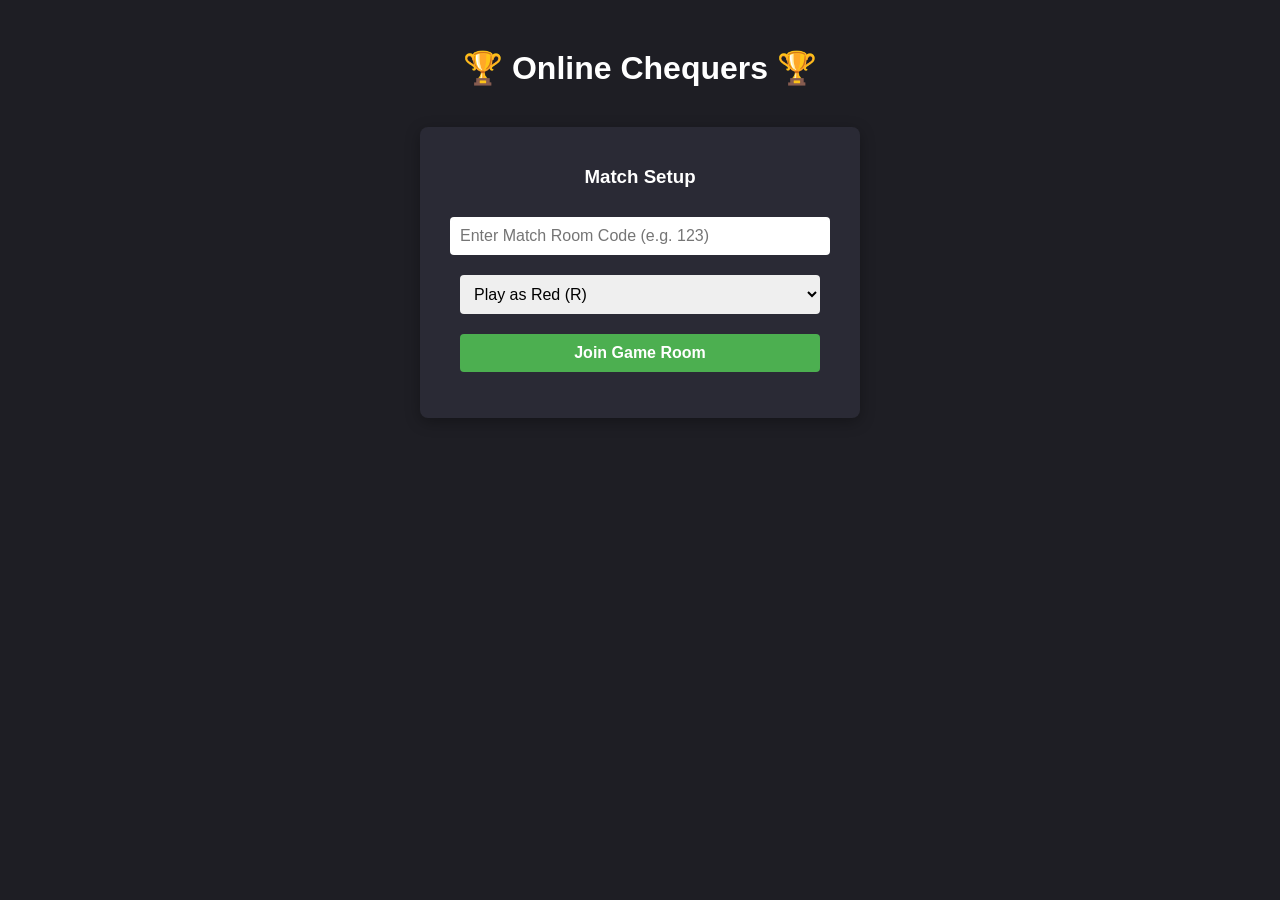
==== index.html @ 80f0aec5 "Reorder script tag for improved loading sequence Moved the script tag to the top of the head section" ====
<!DOCTYPE html>
<html lang="en">
<head>
    <meta charset="UTF-8">
    <title>Online Multiplayer Chequers</title>
    
    <!-- 1. WE MOVE THIS TO THE VERY TOP OF HEAD SO IT LOADS ABSOLUTELY FIRST -->
    <script src="https://cloudflare.com"></script>
    
    <style>
        body { font-family: 'Segoe UI', Tahoma, Geneva, Verdana, sans-serif; background-color: #1e1e24; color: #fff; text-align: center; padding: 20px; }
        .setup-box { background: #2a2a35; padding: 20px; max-width: 400px; margin: 40px auto; border-radius: 8px; box-shadow: 0 4px 15px rgba(0,0,0,0.3); }
        input, select, button { width: 90%; padding: 10px; margin: 10px 0; border: none; border-radius: 4px; font-size: 16px; }
        button { background-color: #4CAF50; color: white; font-weight: bold; cursor: pointer; }
        button:hover { background-color: #45a049; }
        #game-container { display: none; margin-top: 20px; }
        #board-display { font-family: monospace; background: #000; padding: 15px; border-radius: 6px; display: inline-block; white-space: pre; font-size: 20px; line-height: 1.2; text-align: left; border: 3px solid #444; }
        .status { margin: 15px; font-size: 18px; font-weight: bold; color: #00E676; }
    </style>
</head>
<body>

    <h1>🏆 Online Chequers 🏆</h1>

    <!-- 1. MATCH SETUP PANEL -->
    <div id="setup-panel" class="setup-box">
        <h3>Match Setup</h3>
        <input type="text" id="gameCode" placeholder="Enter Match Room Code (e.g. 123)">
        <select id="playerColor">
            <option value="R">Play as Red (R)</option>
            <option value="W">Play as White (W)</option>
        </select>
        <button onclick="connectToMatch()">Join Game Room</button>
        <p id="conn-status" style="color: #FFA726;"></p>
    </div>

    <!-- 2. GAME BOARD INTERFACE -->
    <div id="game-container">
        <div class="status" id="turn-indicator">Waiting for move...</div>
        <div id="board-display">Loading board layout...</div>
        
        <div class="setup-box" style="margin-top: 20px;">
            <h4>Submit a Move</h4>
            <input type="text" id="currentPos" placeholder="Current Position (e.g. B3)" maxlength="2">
            <input type="text" id="targetPos" placeholder="Target Position (e.g. A4)" maxlength="2">
            <button onclick="sendMove()">Send Move Over Internet</button>
        </div>
    </div>

<script>
    const RENDER_URL = "https://chequers.onrender.com"; 
    
    let socket;
    let myColor = "R";
    let activeRoom = "";

    function connectToMatch() {
        const room = document.getElementById('gameCode').value.trim();
        myColor = document.getElementById('playerColor').value;
        activeRoom = room;

        if(!room) { alert("Please enter a room code!"); return; }
        document.getElementById('conn-status').innerText = "Connecting to backend server...";

        // Connect directly over the web via WebSockets
        socket = io(RENDER_URL);

        socket.on('connect', () => {
            document.getElementById('setup-panel').style.display = 'none';
            document.getElementById('game-container').style.display = 'block';
            socket.emit('join_match', { game_code: activeRoom });
        });

        // Listen for board updates from the server
        socket.on('board_update', (data) => {
            document.getElementById('turn-indicator').innerText = `Current Turn: ${data.turn} ${data.turn === myColor ? '(YOUR TURN)' : '(Waiting for opponent)'}`;
            
            // Build the visual text board
            let boardText = "   A B C D E F G H\n";
            data.board.forEach((row, index) => {
                boardText += `${8 - index}  ${row.join(' ')}\n`;
            });
            document.getElementById('board-display').innerText = boardText;
        });

        socket.on('error_message', (data) => { alert("Error: " + data.message); });
        socket.on('game_over', (data) => { alert("Game Over! " + data.message); });
    }

    function sendMove() {
        const pos = document.getElementById('currentPos').value.toUpperCase().trim();
        const newPos = document.getElementById('targetPos').value.toUpperCase().trim();
        
        if(pos.length !== 2 || newPos.length !== 2) { alert("Use format like B3 and A4!"); return; }

        try {
            const columns = "ABCDEFGH";
            const c = columns.indexOf(pos[0]);
            const r = 8 - parseInt(pos[1]);
            const nc = columns.indexOf(newPos[0]);
            const nr = 8 - parseInt(newPos[1]);

            socket.emit('submit_move', {
                game_code: activeRoom,
                player_color: myColor,
                r: r, c: c, nr: nr, nc: nc
            });

            // Clear inputs for next turn
            document.getElementById('currentPos').value = "";
            document.getElementById('targetPos').value = "";
        } catch(e) {
            alert("Invalid coordinate values submitted.");
        }
    }
</script>
</body>
</html>
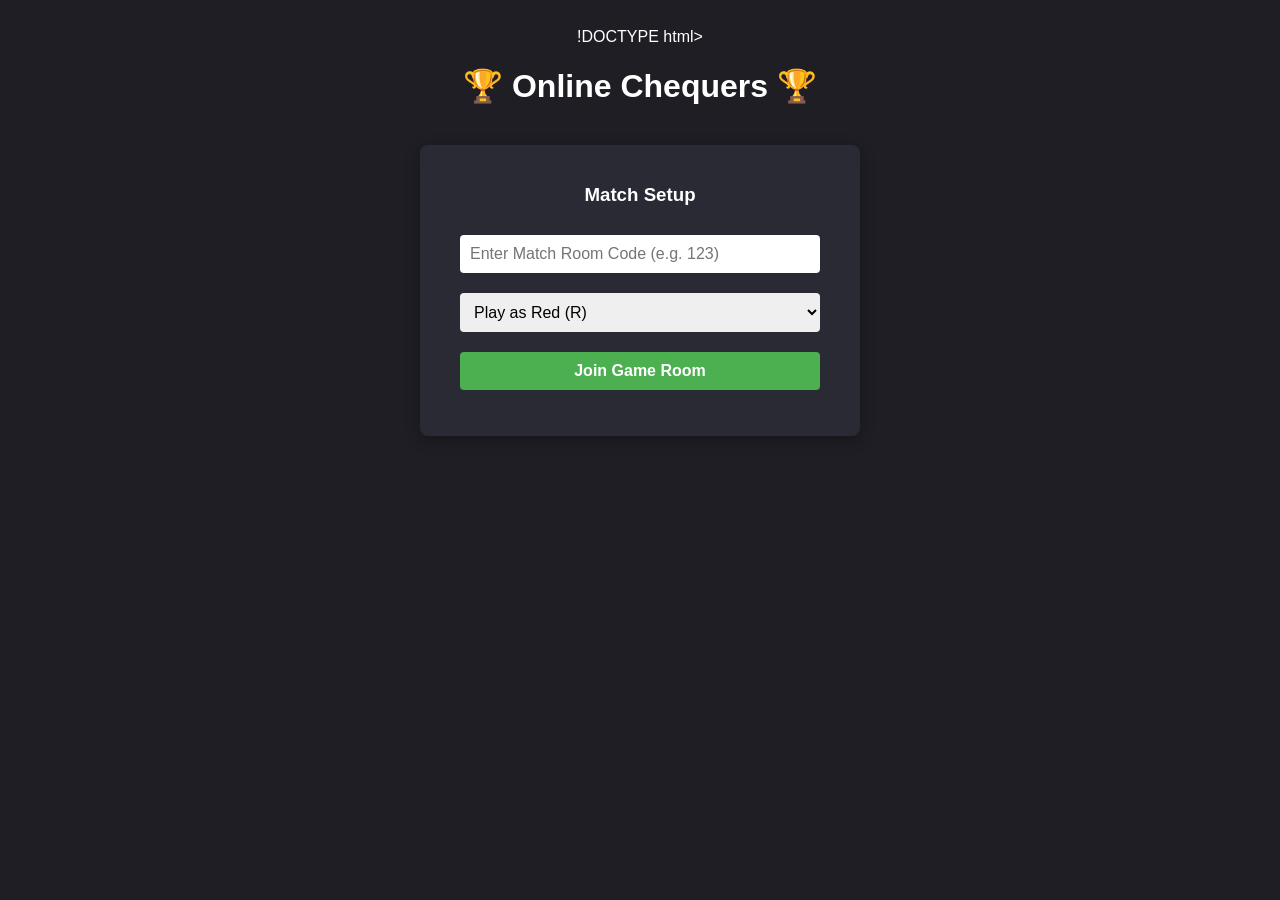
==== commit 0d2a91ac: "Update HTML structure and WebSocket connection logic" ====
--- a/index.html
+++ b/index.html
@@ -1,11 +1,11 @@
-<!DOCTYPE html>
+!DOCTYPE html>
 <html lang="en">
 <head>
     <meta charset="UTF-8">
     <title>Online Multiplayer Chequers</title>
     
-    <!-- 1. WE MOVE THIS TO THE VERY TOP OF HEAD SO IT LOADS ABSOLUTELY FIRST -->
-    <script src="https://cloudflare.com"></script>
+    <!-- Ultra-stable universal connection library -->
+    <script src="https://cloudflare.com" crossorigin="anonymous" referrerpolicy="no-referrer"></script>
     
     <style>
         body { font-family: 'Segoe UI', Tahoma, Geneva, Verdana, sans-serif; background-color: #1e1e24; color: #fff; text-align: center; padding: 20px; }
@@ -22,7 +22,6 @@
 
     <h1>🏆 Online Chequers 🏆</h1>
 
-    <!-- 1. MATCH SETUP PANEL -->
     <div id="setup-panel" class="setup-box">
         <h3>Match Setup</h3>
         <input type="text" id="gameCode" placeholder="Enter Match Room Code (e.g. 123)">
@@ -34,7 +33,6 @@
         <p id="conn-status" style="color: #FFA726;"></p>
     </div>
 
-    <!-- 2. GAME BOARD INTERFACE -->
     <div id="game-container">
         <div class="status" id="turn-indicator">Waiting for move...</div>
         <div id="board-display">Loading board layout...</div>
@@ -48,7 +46,8 @@
     </div>
 
 <script>
-    const RENDER_URL = "https://chequers.onrender.com"; 
+    // Pointing directly to your server endpoint
+    const RENDER_URL = "https://onrender.com"; 
     
     let socket;
     let myColor = "R";
@@ -62,29 +61,38 @@
         if(!room) { alert("Please enter a room code!"); return; }
         document.getElementById('conn-status').innerText = "Connecting to backend server...";
 
-        // Connect directly over the web via WebSockets
-        socket = io(RENDER_URL);
+        try {
+            // Force pure WebSocket connection rules to avoid browser permission errors
+            socket = io(RENDER_URL, {
+                transports: ['websocket', 'polling'],
+                upgrade: true
+            });
 
-        socket.on('connect', () => {
-            document.getElementById('setup-panel').style.display = 'none';
-            document.getElementById('game-container').style.display = 'block';
-            socket.emit('join_match', { game_code: activeRoom });
-        });
+            socket.on('connect', () => {
+                document.getElementById('setup-panel').style.display = 'none';
+                document.getElementById('game-container').style.display = 'block';
+                socket.emit('join_match', { game_code: activeRoom });
+            });
 
-        // Listen for board updates from the server
-        socket.on('board_update', (data) => {
-            document.getElementById('turn-indicator').innerText = `Current Turn: ${data.turn} ${data.turn === myColor ? '(YOUR TURN)' : '(Waiting for opponent)'}`;
+            socket.on('board_update', (data) => {
+                document.getElementById('turn-indicator').innerText = `Current Turn: ${data.turn} ${data.turn === myColor ? '(YOUR TURN)' : '(Waiting for opponent)'}`;
+                let boardText = "   A B C D E F G H\n";
+                data.board.forEach((row, index) => {
+                    boardText += `${8 - index}  ${row.join(' ')}\n`;
+                });
+                document.getElementById('board-display').innerText = boardText;
+            });
+
+            socket.on('error_message', (data) => { alert("Error: " + data.message); });
+            socket.on('game_over', (data) => { alert("Game Over! " + data.message); });
             
-            // Build the visual text board
-            let boardText = "   A B C D E F G H\n";
-            data.board.forEach((row, index) => {
-                boardText += `${8 - index}  ${row.join(' ')}\n`;
+            socket.on('connect_error', (err) => {
+                document.getElementById('conn-status').innerText = "Server is waking up, please stay on this page...";
             });
-            document.getElementById('board-display').innerText = boardText;
-        });
 
-        socket.on('error_message', (data) => { alert("Error: " + data.message); });
-        socket.on('game_over', (data) => { alert("Game Over! " + data.message); });
+        } catch (error) {
+            alert("Connection framework initialization failed.");
+        }
     }
 
     function sendMove() {
@@ -93,25 +101,20 @@
         
         if(pos.length !== 2 || newPos.length !== 2) { alert("Use format like B3 and A4!"); return; }
 
-        try {
-            const columns = "ABCDEFGH";
-            const c = columns.indexOf(pos[0]);
-            const r = 8 - parseInt(pos[1]);
-            const nc = columns.indexOf(newPos[0]);
-            const nr = 8 - parseInt(newPos[1]);
+        const columns = "ABCDEFGH";
+        const c = columns.indexOf(pos);
+        const r = 8 - parseInt(pos[1]);
+        const nc = columns.indexOf(newPos);
+        const nr = 8 - parseInt(newPos[1]);
 
-            socket.emit('submit_move', {
-                game_code: activeRoom,
-                player_color: myColor,
-                r: r, c: c, nr: nr, nc: nc
-            });
+        socket.emit('submit_move', {
+            game_code: activeRoom,
+            player_color: myColor,
+            r: r, c: c, nr: nr, nc: nc
+        });
 
-            // Clear inputs for next turn
-            document.getElementById('currentPos').value = "";
-            document.getElementById('targetPos').value = "";
-        } catch(e) {
-            alert("Invalid coordinate values submitted.");
-        }
+        document.getElementById('currentPos').value = "";
+        document.getElementById('targetPos').value = "";
     }
 </script>
 </body>
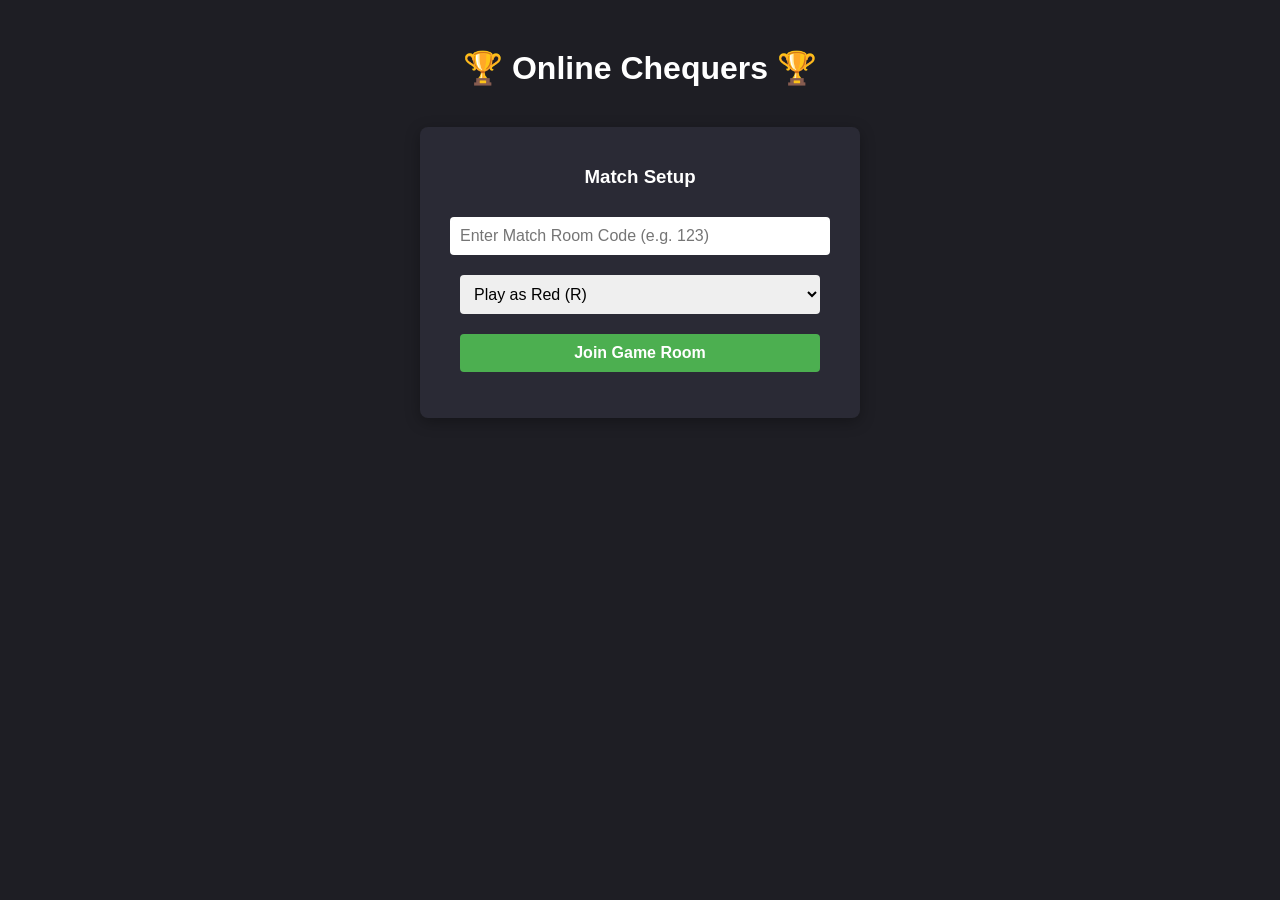
==== commit aa25f11c: "Update HTML structure and script source" ====
--- a/index.html
+++ b/index.html
@@ -1,11 +1,11 @@
-!DOCTYPE html>
+<!DOCTYPE html>
 <html lang="en">
 <head>
     <meta charset="UTF-8">
     <title>Online Multiplayer Chequers</title>
     
-    <!-- Ultra-stable universal connection library -->
-    <script src="https://cloudflare.com" crossorigin="anonymous" referrerpolicy="no-referrer"></script>
+    <!-- We use the pre-packaged script coming directly from your live Render server -->
+    <script src="https://onrender.com"></script>
     
     <style>
         body { font-family: 'Segoe UI', Tahoma, Geneva, Verdana, sans-serif; background-color: #1e1e24; color: #fff; text-align: center; padding: 20px; }
@@ -46,7 +46,6 @@
     </div>
 
 <script>
-    // Pointing directly to your server endpoint
     const RENDER_URL = "https://onrender.com"; 
     
     let socket;
@@ -62,10 +61,14 @@
         document.getElementById('conn-status').innerText = "Connecting to backend server...";
 
         try {
-            // Force pure WebSocket connection rules to avoid browser permission errors
+            // Check if the script loaded properly from Render
+            if (typeof io === 'undefined') {
+                document.getElementById('conn-status').innerText = "Server is waking up from standby mode. Please wait 30 seconds and click Join again...";
+                return;
+            }
+
             socket = io(RENDER_URL, {
-                transports: ['websocket', 'polling'],
-                upgrade: true
+                transports: ['websocket', 'polling']
             });
 
             socket.on('connect', () => {
@@ -85,13 +88,9 @@
 
             socket.on('error_message', (data) => { alert("Error: " + data.message); });
             socket.on('game_over', (data) => { alert("Game Over! " + data.message); });
-            
-            socket.on('connect_error', (err) => {
-                document.getElementById('conn-status').innerText = "Server is waking up, please stay on this page...";
-            });
 
         } catch (error) {
-            alert("Connection framework initialization failed.");
+            document.getElementById('conn-status').innerText = "Connection configuration error.";
         }
     }
 
@@ -103,9 +102,9 @@
 
         const columns = "ABCDEFGH";
         const c = columns.indexOf(pos);
-        const r = 8 - parseInt(pos[1]);
+        const r = 8 - parseInt(pos.slice(1));
         const nc = columns.indexOf(newPos);
-        const nr = 8 - parseInt(newPos[1]);
+        const nr = 8 - parseInt(newPos.slice(1));
 
         socket.emit('submit_move', {
             game_code: activeRoom,
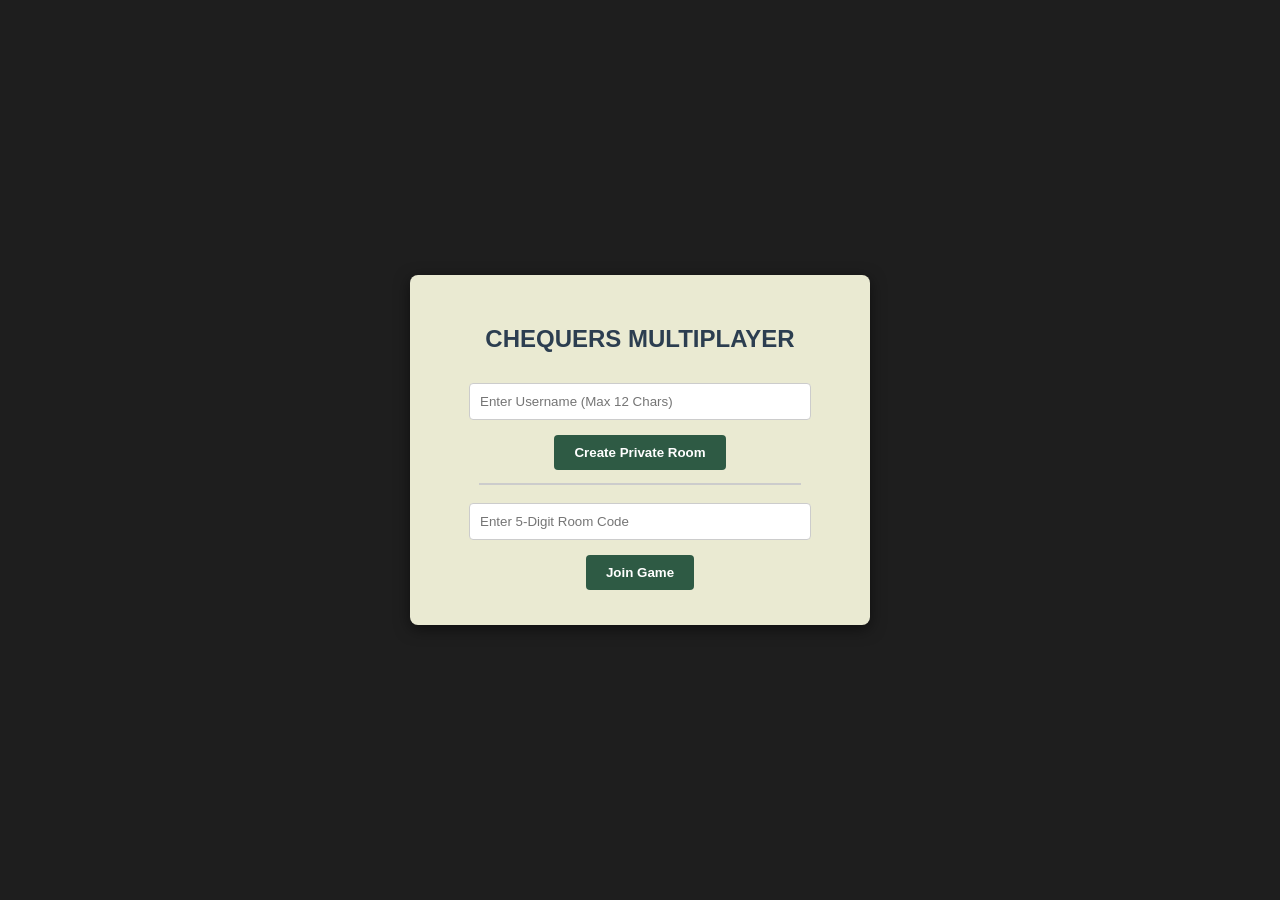
==== commit 033e018f: "Revise title and enhance multiplayer functionality Updated game title and added multiplayer features" ====
--- a/index.html
+++ b/index.html
@@ -2,119 +2,251 @@
 <html lang="en">
 <head>
     <meta charset="UTF-8">
-    <title>Online Multiplayer Chequers</title>
-    
-    <!-- We use the pre-packaged script coming directly from your live Render server -->
-    <script src="https://onrender.com"></script>
-    
+    <meta name="viewport" content="width=device-width, initial-scale=1.0">
+    <title>Chequers - British Tournament Edition</title>
+    <script src="https://socket.io"></script>
     <style>
-        body { font-family: 'Segoe UI', Tahoma, Geneva, Verdana, sans-serif; background-color: #1e1e24; color: #fff; text-align: center; padding: 20px; }
-        .setup-box { background: #2a2a35; padding: 20px; max-width: 400px; margin: 40px auto; border-radius: 8px; box-shadow: 0 4px 15px rgba(0,0,0,0.3); }
-        input, select, button { width: 90%; padding: 10px; margin: 10px 0; border: none; border-radius: 4px; font-size: 16px; }
-        button { background-color: #4CAF50; color: white; font-weight: bold; cursor: pointer; }
-        button:hover { background-color: #45a049; }
-        #game-container { display: none; margin-top: 20px; }
-        #board-display { font-family: monospace; background: #000; padding: 15px; border-radius: 6px; display: inline-block; white-space: pre; font-size: 20px; line-height: 1.2; text-align: left; border: 3px solid #444; }
-        .status { margin: 15px; font-size: 18px; font-weight: bold; color: #00E676; }
+        /* Minimalist Color Palette Restriction Strategy */
+        :root {
+            --cream-tile: #f0ead6;
+            --green-tile: #2e5a44;
+            --red-piece: #b22222;
+            --white-piece: #f8f9fa;
+            --glow-yellow: #ffd700;
+            --overlay-bg: rgba(245, 245, 220, 0.95);
+            --dark-text: #2c3e50;
+            --menu-bg: #e6dfc7;
+        }
+
+        body {
+            font-family: 'Segoe UI', Tahoma, Geneva, Verdana, sans-serif;
+            background: #1e1e1e;
+            color: #fff;
+            margin: 0; padding: 0;
+            display: flex; flex-direction: column; align-items: center; justify-content: center;
+            min-height: 100vh; overflow-x: hidden;
+        }
+
+        #lobby-container {
+            background: var(--overlay-bg); color: var(--dark-text);
+            padding: 30px; border-radius: 8px; box-shadow: 0 4px 15px rgba(0,0,0,0.5);
+            text-align: center; max-width: 400px; width: 90%;
+        }
+
+        #lobby-container input {
+            width: 80%; padding: 10px; margin: 10px 0; border: 1px solid #ccc; border-radius: 4px;
+        }
+
+        #lobby-container button {
+            padding: 10px 20px; border: none; background: var(--green-tile); color: white;
+            cursor: pointer; border-radius: 4px; font-weight: bold; margin: 5px;
+        }
+
+        #game-container { display: none; width: 100%; max-width: 600px; text-align: center; }
+
+        .meta-bar {
+            display: flex; justify-content: space-between; width: 100%; padding: 10px; box-sizing: border-box;
+        }
+
+        /* Responsive scaling layout engine prevents container scroll rules */
+        #board {
+            display: grid; grid-template-columns: repeat(8, 1fr); grid-template-rows: repeat(8, 1fr);
+            width: 90vw; height: 90vw; max-width: 500px; max-height: 500px;
+            border: 4px solid #333; margin: 0 auto;
+        }
+
+        .tile { position: relative; display: flex; align-items: center; justify-content: center; }
+        .cream { background-color: var(--cream-tile); }
+        .green { background-color: var(--green-tile); }
+        .tile.hinted { background-color: var(--glow-yellow) !important; cursor: pointer; }
+
+        .piece {
+            width: 80%; height: 80%; border-radius: 50%; display: flex; align-items: center;
+            justify-content: center; font-size: 24px; cursor: pointer; box-shadow: inset 0 0 10px rgba(0,0,0,0.6);
+        }
+        .piece.r { background: var(--red-piece); border: 2px solid #500; }
+        .piece.w { background: var(--white-piece); border: 2px solid #ccc; color: #000;}
+        .piece.selected { outline: 4px solid var(--glow-yellow); }
+
+        .toggle-container { margin: 15px; }
+        .error-banner { color: #ff6b6b; font-weight: bold; height: 20px; margin: 10px; }
     </style>
 </head>
 <body>
 
-    <h1>🏆 Online Chequers 🏆</h1>
-
-    <div id="setup-panel" class="setup-box">
-        <h3>Match Setup</h3>
-        <input type="text" id="gameCode" placeholder="Enter Match Room Code (e.g. 123)">
-        <select id="playerColor">
-            <option value="R">Play as Red (R)</option>
-            <option value="W">Play as White (W)</option>
-        </select>
-        <button onclick="connectToMatch()">Join Game Room</button>
-        <p id="conn-status" style="color: #FFA726;"></p>
+<div id="lobby-container">
+    <h2>CHEQUERS MULTIPLAYER</h2>
+    <input type="text" id="username" placeholder="Enter Username (Max 12 Chars)" maxlength="12">
+    <br>
+    <button onclick="createGame()">Create Private Room</button>
+    <hr style="border:1px solid #ccc; width:80%;">
+    <input type="text" id="room-code" placeholder="Enter 5-Digit Room Code">
+    <br>
+    <button onclick="joinGame()">Join Game</button>
+</div>
+
+<div id="game-container">
+    <div class="meta-bar">
+        <span id="player-red-label">Red: Waiting...</span>
+        <span id="turn-indicator">Turn: Red</span>
+        <span id="player-white-label">White: Waiting...</span>
     </div>
-
-    <div id="game-container">
-        <div class="status" id="turn-indicator">Waiting for move...</div>
-        <div id="board-display">Loading board layout...</div>
+    
+    <div id="board"></div>
+    <div class="error-banner" id="error-box"></div>
+
+    <div class="toggle-container">
+        <label>
+            <input type="checkbox" id="hints-toggle" checked onchange="clearSelection()"> Show Turn Hints
+        </label>
+    </div>
+</div>
+
+<script>
+    const socket = io();
+    let myColor = null;
+    let currentTurn = 'R';
+    let roomCode = null;
+    let gameStateBoard = [];
+    let selectedPiece = null;
+    let globalValidMoves = {};
+
+    function createGame() {
+        const user = document.getElementById('username').value || 'Player 1';
+        socket.emit('create_game', { username: user });
+    }
+
+    function joinGame() {
+        const user = document.getElementById('username').value || 'Player 2';
+        const code = document.getElementById('room-code').value;
+        socket.emit('join_game', { username: user, room_code: code });
+    }
+
+    socket.on('room_created', (data) => {
+        roomCode = data.room_code;
+        myColor = data.color;
+        document.getElementById('lobby-container').innerHTML = `<h3>Room Code: ${roomCode}</h3><p>Waiting for family member connection link...</p>`;
+    });
+
+    socket.on('game_started', (data) => {
+        document.getElementById('lobby-container').style.display = 'none';
+        document.getElementById('game-container').style.display = 'block';
+        updateGameView(data);
+    });
+
+    socket.on('update_state', (data) => {
+        updateGameView(data);
+        if(data.status === "finished") {
+            alert("Game over setup sequence triggered!");
+        }
+    });
+
+    socket.on('error_message', (data) => {
+        document.getElementById('error-box').innerText = data.msg;
+        setTimeout(() => { document.getElementById('error-box').innerText = ''; }, 4000);
+    });
+
+    function updateGameView(data) {
+        gameStateBoard = data.board;
+        currentTurn = data.current_turn;
+        document.getElementById('turn-indicator').innerText = `Turn: ${currentTurn === 'R' ? 'Red' : 'White'}`;
+        document.getElementById('player-red-label').innerText = `${data.r_user} (Red) - Captured: ${data.r_score}`;
+        document.getElementById('player-white-label').innerText = `${data.w_user} (White) - Captured: ${data.w_score}`;
         
-        <div class="setup-box" style="margin-top: 20px;">
-            <h4>Submit a Move</h4>
-            <input type="text" id="currentPos" placeholder="Current Position (e.g. B3)" maxlength="2">
-            <input type="text" id="targetPos" placeholder="Target Position (e.g. A4)" maxlength="2">
-            <button onclick="sendMove()">Send Move Over Internet</button>
-        </div>
-    </div>
-
-<script>
-    const RENDER_URL = "https://onrender.com"; 
-    
-    let socket;
-    let myColor = "R";
-    let activeRoom = "";
-
-    function connectToMatch() {
-        const room = document.getElementById('gameCode').value.trim();
-        myColor = document.getElementById('playerColor').value;
-        activeRoom = room;
-
-        if(!room) { alert("Please enter a room code!"); return; }
-        document.getElementById('conn-status').innerText = "Connecting to backend server...";
-
-        try {
-            // Check if the script loaded properly from Render
-            if (typeof io === 'undefined') {
-                document.getElementById('conn-status').innerText = "Server is waking up from standby mode. Please wait 30 seconds and click Join again...";
-                return;
+        // Asynchronously pre-fetch valid client branches to populate tracking layer
+        if (myColor === currentTurn) {
+            // Simulated validation calculation matrix matching server architecture paths
+            globalValidMoves = calculateLocalHints(currentTurn);
+        }
+        renderBoard();
+    }
+
+    function renderBoard() {
+        const boardDiv = document.getElementById('board');
+        boardDiv.innerHTML = '';
+        
+        for (let r = 0; r < 8; r++) {
+            for (let c = 0; c < 8; c++) {
+                const tile = document.createElement('div');
+                tile.className = `tile ${(r + c) % 2 === 1 ? 'green' : 'cream'}`;
+                tile.dataset.row = r;
+                tile.dataset.col = c;
+
+                const pieceVal = gameStateBoard[r][c];
+                if (pieceVal !== " ") {
+                    const piece = document.createElement('div');
+                    piece.className = `piece ${pieceVal.toLowerCase()}`;
+                    
+                    // Render Unicode Crown overlay U+2654 for Efficiency constraints
+                    if (pieceVal === "R" || pieceVal === "W") {
+                        piece.innerHTML = "&#9812;"; 
+                    }
+                    
+                    if (myColor === currentTurn && pieceVal.toUpperCase() === myColor) {
+                        piece.onclick = () => selectPiece(r, c);
+                    }
+                    if (selectedPiece && selectedPiece.r === r && selectedPiece.c === c) {
+                        piece.classList.add('selected');
+                    }
+                    tile.appendChild(piece);
+                }
+
+                // Append yellow destination highlights if hints toggle is checked
+                if (selectedPiece && document.getElementById('hints-toggle').checked) {
+                    const hasHint = selectedPiece.moves.some(m => m.nr === r && m.nc === c);
+                    if (hasHint) {
+                        tile.classList.add('hinted');
+                        tile.onclick = () => makeMove(r, c);
+                    }
+                } else if (selectedPiece) {
+                    // Fallback baseline handling model allowing selection click drops on blind fields
+                    tile.onclick = () => makeMove(r, c);
+                }
+                boardDiv.appendChild(tile);
             }
-
-            socket = io(RENDER_URL, {
-                transports: ['websocket', 'polling']
-            });
-
-            socket.on('connect', () => {
-                document.getElementById('setup-panel').style.display = 'none';
-                document.getElementById('game-container').style.display = 'block';
-                socket.emit('join_match', { game_code: activeRoom });
-            });
-
-            socket.on('board_update', (data) => {
-                document.getElementById('turn-indicator').innerText = `Current Turn: ${data.turn} ${data.turn === myColor ? '(YOUR TURN)' : '(Waiting for opponent)'}`;
-                let boardText = "   A B C D E F G H\n";
-                data.board.forEach((row, index) => {
-                    boardText += `${8 - index}  ${row.join(' ')}\n`;
-                });
-                document.getElementById('board-display').innerText = boardText;
-            });
-
-            socket.on('error_message', (data) => { alert("Error: " + data.message); });
-            socket.on('game_over', (data) => { alert("Game Over! " + data.message); });
-
-        } catch (error) {
-            document.getElementById('conn-status').innerText = "Connection configuration error.";
-        }
-    }
-
-    function sendMove() {
-        const pos = document.getElementById('currentPos').value.toUpperCase().trim();
-        const newPos = document.getElementById('targetPos').value.toUpperCase().trim();
-        
-        if(pos.length !== 2 || newPos.length !== 2) { alert("Use format like B3 and A4!"); return; }
-
-        const columns = "ABCDEFGH";
-        const c = columns.indexOf(pos);
-        const r = 8 - parseInt(pos.slice(1));
-        const nc = columns.indexOf(newPos);
-        const nr = 8 - parseInt(newPos.slice(1));
-
+        }
+    }
+
+    function selectPiece(r, c) {
+        if (myColor !== currentTurn) return;
+        const key = `${r},${c}`;
+        const pieceMoves = globalValidMoves[key] || [];
+        selectedPiece = { r, c, moves: pieceMoves };
+        renderBoard();
+    }
+
+    function clearSelection() {
+        selectedPiece = null;
+        renderBoard();
+    }
+
+    function makeMove(nr, nc) {
+        if (!selectedPiece) return;
         socket.emit('submit_move', {
-            game_code: activeRoom,
-            player_color: myColor,
-            r: r, c: c, nr: nr, nc: nc
+            room_code: roomCode,
+            color: myColor,
+            r: selectedPiece.r, c: selectedPiece.c,
+            nr: nr, nc: nc
         });
-
-        document.getElementById('currentPos').value = "";
-        document.getElementById('targetPos').value = "";
-    }
-</script>
-</body>
-</html>
+        selectedPiece = null;
+    }
+
+    function calculateLocalHints(color) {
+        // Simplified fallback engine mapping local arrays
+        let moves = {};
+        for(let r=0; r<8; r++) {
+            for(let c=0; c<8; c++) {
+                let p = gameStateBoard[r][c];
+                if(p !== " " && p.toUpperCase() === color) {
+                    let targets = [];
+                    let dirs = (p === 'r') ? [[-1,-1],[-1,1]] : (p === 'w') ? [[1,-1],[1,1]] : [[-1,-1],[-1,1],[1,-1],[1,1]];
+                    dirs.forEach(([dr, dc]) => {
+let nr = r + dr, nc = c + dc;
+if(nr>=0 && nr<8 && nc>=0 && nc<8 && gameStateBoard[nr][nc] === " ") {
+    targets.push({nr, nc});
+}
+// Corrected jump structural maps matching master engine layout updates
+let lr = r + dr * 2, lc = c + dc * 2;
+if(lr>=0 && lr<8 && lc>=0 && lc<8 && gameStateBoard[nr][nc] !== " " && gameStateBoard[nr][nc].toUpperCase() !== color && gameStateBoard[lr][lc] === " ") {
+    targets.push({nr: lr, nc: lc});
+}
